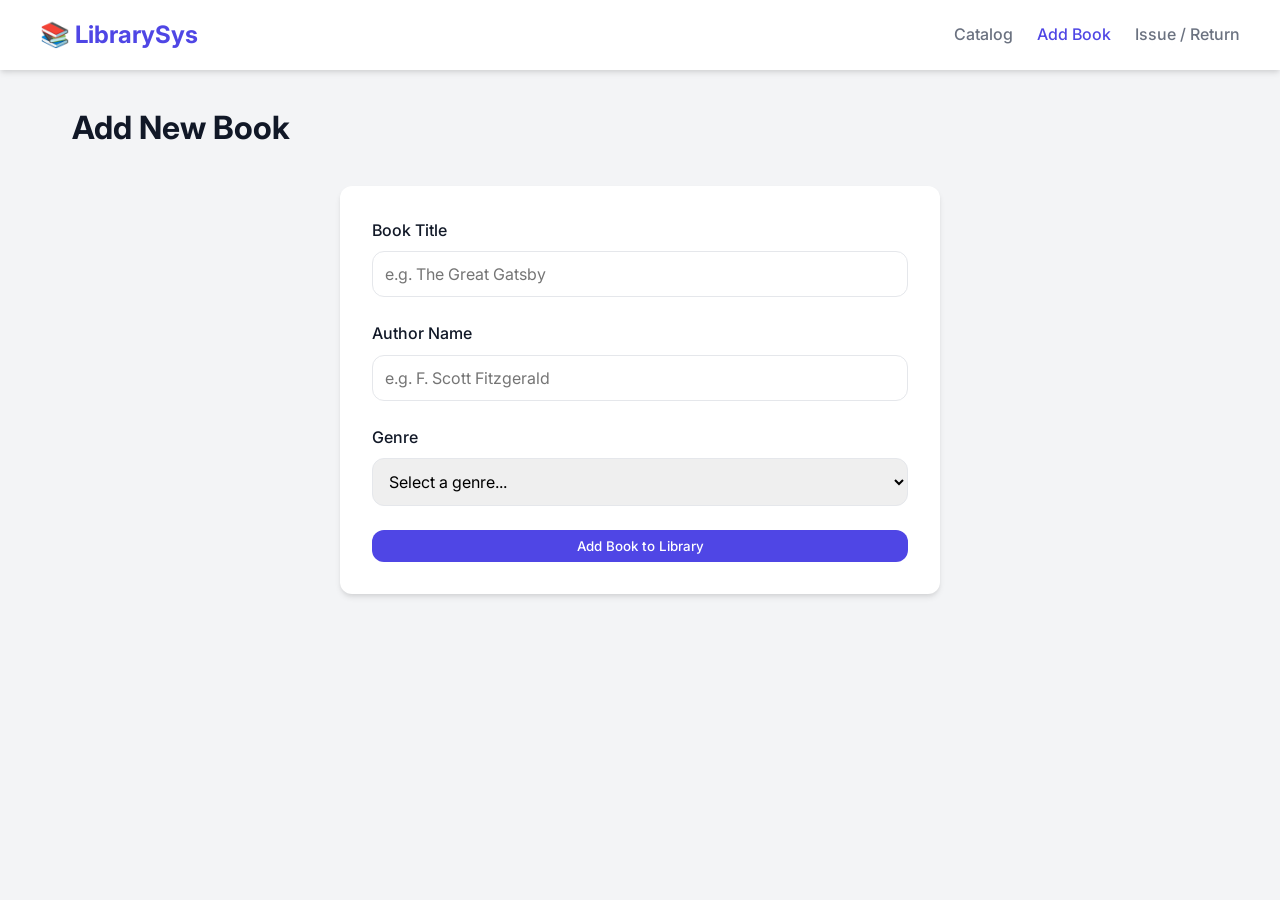
==== frontend/add_book.html @ faf9b97c "Initial Comiit" ====
<!DOCTYPE html>
<html lang="en">
<head>
    <meta charset="UTF-8">
    <meta name="viewport" content="width=device-width, initial-scale=1.0">
    <title>Add Book - LibrarySys</title>
    <link rel="stylesheet" href="css/style.css">
</head>
<body>
    <nav>
        <div class="nav-container">
            <a href="index.html" class="brand">📚 LibrarySys</a>
            <div class="nav-links">
                <a href="index.html">Catalog</a>
                <a href="add_book.html" class="active">Add Book</a>
                <a href="issue_return.html">Issue / Return</a>
            </div>
        </div>
    </nav>

    <main>
        <div class="page-header">
            <h1>Add New Book</h1>
        </div>

        <div class="form-container">
            <form id="addBookForm">
                <div class="form-group">
                    <label for="title">Book Title</label>
                    <input type="text" id="title" required placeholder="e.g. The Great Gatsby">
                </div>
                <div class="form-group">
                    <label for="author">Author Name</label>
                    <input type="text" id="author" required placeholder="e.g. F. Scott Fitzgerald">
                </div>
                <div class="form-group">
                    <label for="genre">Genre</label>
                    <select id="genre" required>
                        <option value="">Select a genre...</option>
                        <option value="Fiction">Fiction</option>
                        <option value="Non-Fiction">Non-Fiction</option>
                        <option value="Sci-Fi">Sci-Fi</option>
                        <option value="Fantasy">Fantasy</option>
                        <option value="Mystery">Mystery</option>
                        <option value="Biography">Biography</option>
                        <option value="Programming">Programming</option>
                    </select>
                </div>
                <button type="submit" class="btn" style="width: 100%">Add Book to Library</button>
            </form>
        </div>
    </main>

    <script src="js/api.js"></script>
    <script>
        document.getElementById('addBookForm').addEventListener('submit', async (e) => {
            e.preventDefault();
            
            const btn = e.target.querySelector('button');
            btn.textContent = 'Adding...';
            btn.disabled = true;

            const bookData = {
                title: document.getElementById('title').value,
                author: document.getElementById('author').value,
                genre: document.getElementById('genre').value
            };

            try {
                const res = await api.addBook(bookData);
                showToast(res.message, 'success');
                e.target.reset();
            } catch (error) {
                showToast(error.message, 'error');
            } finally {
                btn.textContent = 'Add Book to Library';
                btn.disabled = false;
            }
        });
    </script>
</body>
</html>
---- frontend/css/style.css ----
@import url('https://fonts.googleapis.com/css2?family=Inter:wght@300;400;500;600;700&display=swap');

:root {
    --primary: #4f46e5;
    --primary-hover: #4338ca;
    --secondary: #10b981;
    --danger: #ef4444;
    --background: #f3f4f6;
    --surface: #ffffff;
    --text-main: #111827;
    --text-muted: #6b7280;
    --border: #e5e7eb;
    --radius: 12px;
    --shadow: 0 4px 6px -1px rgba(0, 0, 0, 0.1), 0 2px 4px -1px rgba(0, 0, 0, 0.06);
    --shadow-hover: 0 10px 15px -3px rgba(0, 0, 0, 0.1), 0 4px 6px -2px rgba(0, 0, 0, 0.05);
}

* {
    box-sizing: border-box;
    margin: 0;
    padding: 0;
    font-family: 'Inter', sans-serif;
}

body {
    background-color: var(--background);
    color: var(--text-main);
    line-height: 1.6;
}

/* Navbar */
nav {
    background: var(--surface);
    box-shadow: var(--shadow);
    padding: 1rem 2rem;
    position: sticky;
    top: 0;
    z-index: 100;
}

.nav-container {
    max-width: 1200px;
    margin: 0 auto;
    display: flex;
    justify-content: space-between;
    align-items: center;
}

.brand {
    font-size: 1.5rem;
    font-weight: 700;
    color: var(--primary);
    text-decoration: none;
    display: flex;
    align-items: center;
    gap: 0.5rem;
}

.nav-links {
    display: flex;
    gap: 1.5rem;
    align-items: center;
}

.nav-links a {
    text-decoration: none;
    color: var(--text-muted);
    font-weight: 500;
    transition: color 0.3s ease;
}

.nav-links a:hover, .nav-links a.active {
    color: var(--primary);
}

.btn {
    background: var(--primary);
    color: white;
    padding: 0.5rem 1rem;
    border-radius: var(--radius);
    text-decoration: none;
    font-weight: 500;
    border: none;
    cursor: pointer;
    transition: all 0.3s ease;
}

.btn:hover {
    background: var(--primary-hover);
    transform: translateY(-1px);
    box-shadow: var(--shadow);
}

.btn-secondary {
    background: transparent;
    color: var(--primary);
    border: 1px solid var(--primary);
}

.btn-secondary:hover {
    background: var(--primary);
    color: white;
}

.btn-danger {
    background: transparent;
    color: var(--danger);
    border: 1px solid var(--danger);
    padding: 0.25rem 0.75rem;
    font-size: 0.875rem;
}

.btn-danger:hover {
    background: var(--danger);
    color: white;
}

/* Main Container */
main {
    max-width: 1200px;
    margin: 2rem auto;
    padding: 0 2rem;
}

/* Header Sections */
.page-header {
    display: flex;
    justify-content: space-between;
    align-items: center;
    margin-bottom: 2rem;
}

h1 {
    font-size: 2rem;
    font-weight: 700;
}

/* Search Bar */
.search-container {
    display: flex;
    gap: 1rem;
    margin-bottom: 2rem;
}

.search-input {
    flex: 1;
    padding: 0.75rem 1rem;
    border: 1px solid var(--border);
    border-radius: var(--radius);
    font-size: 1rem;
    outline: none;
    transition: border-color 0.3s ease;
}

.search-input:focus {
    border-color: var(--primary);
    box-shadow: 0 0 0 3px rgba(79, 70, 229, 0.2);
}

/* Table / Grid */
.books-grid {
    display: grid;
    grid-template-columns: repeat(auto-fill, minmax(300px, 1fr));
    gap: 1.5rem;
}

.book-card {
    background: var(--surface);
    border-radius: var(--radius);
    padding: 1.5rem;
    box-shadow: var(--shadow);
    transition: transform 0.3s ease, box-shadow 0.3s ease;
    border: 1px solid var(--border);
}

.book-card:hover {
    transform: translateY(-4px);
    box-shadow: var(--shadow-hover);
}

.book-title {
    font-size: 1.25rem;
    font-weight: 600;
    margin-bottom: 0.5rem;
}

.book-author {
    color: var(--text-muted);
    font-size: 0.9rem;
    margin-bottom: 1rem;
}

.badge {
    display: inline-block;
    padding: 0.25rem 0.75rem;
    border-radius: 9999px;
    font-size: 0.75rem;
    font-weight: 600;
    background: #e0e7ff;
    color: var(--primary);
    margin-bottom: 1rem;
}

.status {
    display: inline-flex;
    align-items: center;
    gap: 0.5rem;
    font-size: 0.875rem;
    font-weight: 500;
}

.status-available::before {
    content: '';
    display: block;
    width: 8px;
    height: 8px;
    border-radius: 50%;
    background: var(--secondary);
}

.status-issued::before {
    content: '';
    display: block;
    width: 8px;
    height: 8px;
    border-radius: 50%;
    background: var(--danger);
}

.card-actions {
    display: flex;
    justify-content: space-between;
    margin-top: 1.5rem;
    padding-top: 1rem;
    border-top: 1px solid var(--border);
}

/* Forms */
.form-container {
    background: var(--surface);
    padding: 2rem;
    border-radius: var(--radius);
    box-shadow: var(--shadow);
    max-width: 600px;
    margin: 0 auto;
}

.form-group {
    margin-bottom: 1.5rem;
}

.form-group label {
    display: block;
    font-weight: 500;
    margin-bottom: 0.5rem;
}

.form-group input, .form-group select {
    width: 100%;
    padding: 0.75rem;
    border: 1px solid var(--border);
    border-radius: var(--radius);
    outline: none;
    font-size: 1rem;
}

.form-group input:focus, .form-group select:focus {
    border-color: var(--primary);
    box-shadow: 0 0 0 3px rgba(79, 70, 229, 0.2);
}

/* Alerts */
.toast-container {
    position: fixed;
    bottom: 2rem;
    right: 2rem;
    z-index: 1000;
    display: flex;
    flex-direction: column;
    gap: 1rem;
}

.toast {
    background: var(--surface);
    border-left: 4px solid var(--primary);
    padding: 1rem 1.5rem;
    border-radius: var(--radius);
    box-shadow: var(--shadow-hover);
    animation: slideIn 0.3s ease forwards;
}

.toast.error {
    border-left-color: var(--danger);
}

.toast.success {
    border-left-color: var(--secondary);
}

@keyframes slideIn {
    from {
        transform: translateX(100%);
        opacity: 0;
    }
    to {
        transform: translateX(0);
        opacity: 1;
    }
}
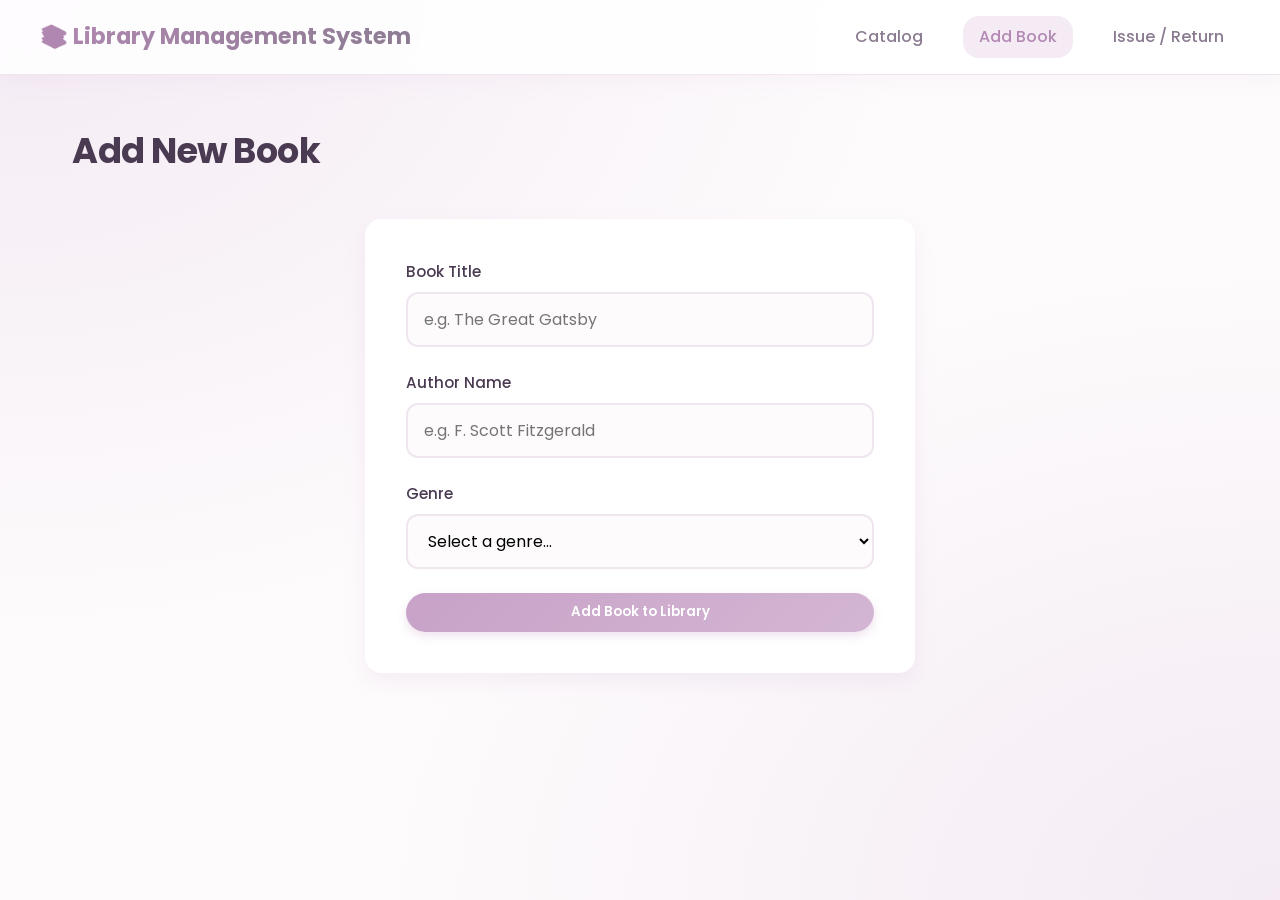
==== commit 23843e18: "Update frontend with lilac theme and UI enhancements" ====
--- a/frontend/add_book.html
+++ b/frontend/add_book.html
@@ -3,13 +3,13 @@
 <head>
     <meta charset="UTF-8">
     <meta name="viewport" content="width=device-width, initial-scale=1.0">
-    <title>Add Book - LibrarySys</title>
+    <title>Add Book - Library Management System</title>
     <link rel="stylesheet" href="css/style.css">
 </head>
 <body>
     <nav>
         <div class="nav-container">
-            <a href="index.html" class="brand">📚 LibrarySys</a>
+            <a href="index.html" class="brand">📚 Library Management System</a>
             <div class="nav-links">
                 <a href="index.html">Catalog</a>
                 <a href="add_book.html" class="active">Add Book</a>
--- a/frontend/css/style.css
+++ b/frontend/css/style.css
@@ -1,41 +1,48 @@
-@import url('https://fonts.googleapis.com/css2?family=Inter:wght@300;400;500;600;700&display=swap');
+@import url('https://fonts.googleapis.com/css2?family=Poppins:wght@300;400;500;600;700&display=swap');
 
 :root {
-    --primary: #4f46e5;
-    --primary-hover: #4338ca;
-    --secondary: #10b981;
-    --danger: #ef4444;
-    --background: #f3f4f6;
+    --primary: #C8A2C8;
+    --primary-hover: #B388B3;
+    --primary-light: #F4EBF4;
+    --secondary: #A2C8C8; 
+    --danger: #e68a8a;
+    --background: #FDFBFC;
     --surface: #ffffff;
-    --text-main: #111827;
-    --text-muted: #6b7280;
-    --border: #e5e7eb;
-    --radius: 12px;
-    --shadow: 0 4px 6px -1px rgba(0, 0, 0, 0.1), 0 2px 4px -1px rgba(0, 0, 0, 0.06);
-    --shadow-hover: 0 10px 15px -3px rgba(0, 0, 0, 0.1), 0 4px 6px -2px rgba(0, 0, 0, 0.05);
+    --text-main: #4a3b52;
+    --text-muted: #8a7b91;
+    --border: #F0E6F0;
+    --radius: 16px;
+    --shadow: 0 8px 20px rgba(200, 162, 200, 0.15);
+    --shadow-hover: 0 12px 28px rgba(200, 162, 200, 0.25);
+    --transition: all 0.3s cubic-bezier(0.4, 0, 0.2, 1);
 }
 
 * {
     box-sizing: border-box;
     margin: 0;
     padding: 0;
-    font-family: 'Inter', sans-serif;
+    font-family: 'Poppins', sans-serif;
 }
 
 body {
     background-color: var(--background);
+    background-image: radial-gradient(at 0% 0%, #F4EBF4 0%, transparent 50%), radial-gradient(at 100% 100%, #F4EBF4 0%, transparent 50%);
+    background-attachment: fixed;
     color: var(--text-main);
     line-height: 1.6;
+    min-height: 100vh;
 }
 
 /* Navbar */
 nav {
-    background: var(--surface);
-    box-shadow: var(--shadow);
+    background: rgba(255, 255, 255, 0.85);
+    backdrop-filter: blur(10px);
+    box-shadow: 0 4px 20px rgba(200, 162, 200, 0.1);
     padding: 1rem 2rem;
     position: sticky;
     top: 0;
     z-index: 100;
+    border-bottom: 1px solid var(--border);
 }
 
 .nav-container {
@@ -47,13 +54,17 @@
 }
 
 .brand {
-    font-size: 1.5rem;
+    font-size: 1.4rem;
     font-weight: 700;
-    color: var(--primary);
+    color: var(--text-main);
     text-decoration: none;
     display: flex;
     align-items: center;
-    gap: 0.5rem;
+    gap: 0.75rem;
+    background: linear-gradient(135deg, #B388B3, #8a7b91);
+    -webkit-background-clip: text;
+    background-clip: text;
+    -webkit-text-fill-color: transparent;
 }
 
 .nav-links {
@@ -66,59 +77,75 @@
     text-decoration: none;
     color: var(--text-muted);
     font-weight: 500;
-    transition: color 0.3s ease;
-}
-
-.nav-links a:hover, .nav-links a.active {
-    color: var(--primary);
-}
-
-.btn {
-    background: var(--primary);
-    color: white;
+    transition: var(--transition);
     padding: 0.5rem 1rem;
     border-radius: var(--radius);
+}
+
+.nav-links a:hover, .nav-links a.active {
+    color: var(--primary-hover);
+    background: var(--primary-light);
+}
+
+/* Buttons */
+.btn {
+    background: linear-gradient(135deg, var(--primary), #D3B6D3);
+    color: white;
+    padding: 0.6rem 1.5rem;
+    border-radius: 30px;
     text-decoration: none;
-    font-weight: 500;
+    font-weight: 600;
     border: none;
     cursor: pointer;
-    transition: all 0.3s ease;
+    transition: var(--transition);
+    box-shadow: 0 4px 10px rgba(200, 162, 200, 0.3);
+    display: inline-flex;
+    align-items: center;
+    justify-content: center;
+    gap: 0.5rem;
 }
 
 .btn:hover {
-    background: var(--primary-hover);
-    transform: translateY(-1px);
-    box-shadow: var(--shadow);
+    transform: translateY(-2px);
+    box-shadow: 0 6px 15px rgba(200, 162, 200, 0.4);
+    background: linear-gradient(135deg, var(--primary-hover), var(--primary));
 }
 
 .btn-secondary {
     background: transparent;
-    color: var(--primary);
-    border: 1px solid var(--primary);
+    color: var(--primary-hover);
+    border: 2px solid var(--primary);
+    box-shadow: none;
 }
 
 .btn-secondary:hover {
-    background: var(--primary);
-    color: white;
+    background: var(--primary-light);
+    color: var(--primary-hover);
+    border-color: var(--primary-hover);
+    transform: translateY(-2px);
 }
 
 .btn-danger {
     background: transparent;
     color: var(--danger);
     border: 1px solid var(--danger);
-    padding: 0.25rem 0.75rem;
+    padding: 0.35rem 1rem;
     font-size: 0.875rem;
+    border-radius: 20px;
+    cursor: pointer;
+    transition: var(--transition);
 }
 
 .btn-danger:hover {
     background: var(--danger);
     color: white;
+    transform: translateY(-1px);
 }
 
 /* Main Container */
 main {
     max-width: 1200px;
-    margin: 2rem auto;
+    margin: 3rem auto;
     padding: 0 2rem;
 }
 
@@ -127,122 +154,166 @@
     display: flex;
     justify-content: space-between;
     align-items: center;
-    margin-bottom: 2rem;
+    margin-bottom: 2.5rem;
 }
 
 h1 {
-    font-size: 2rem;
+    font-size: 2.2rem;
     font-weight: 700;
+    color: var(--text-main);
+    letter-spacing: -0.5px;
+}
+
+h2 {
+    font-size: 1.6rem;
+    font-weight: 600;
+    margin-bottom: 0.5rem;
+    color: var(--text-main);
 }
 
 /* Search Bar */
 .search-container {
     display: flex;
     gap: 1rem;
-    margin-bottom: 2rem;
+    margin-bottom: 3rem;
+    max-width: 600px;
 }
 
 .search-input {
     flex: 1;
-    padding: 0.75rem 1rem;
-    border: 1px solid var(--border);
-    border-radius: var(--radius);
+    padding: 0.8rem 1.5rem;
+    border: 2px solid var(--border);
+    border-radius: 30px;
     font-size: 1rem;
     outline: none;
-    transition: border-color 0.3s ease;
+    transition: var(--transition);
+    background: var(--surface);
+    box-shadow: inset 0 2px 4px rgba(0,0,0,0.02);
 }
 
 .search-input:focus {
     border-color: var(--primary);
-    box-shadow: 0 0 0 3px rgba(79, 70, 229, 0.2);
+    box-shadow: 0 0 0 4px var(--primary-light);
 }
 
 /* Table / Grid */
 .books-grid {
     display: grid;
-    grid-template-columns: repeat(auto-fill, minmax(300px, 1fr));
-    gap: 1.5rem;
+    grid-template-columns: repeat(auto-fill, minmax(280px, 1fr));
+    gap: 2rem;
 }
 
 .book-card {
     background: var(--surface);
     border-radius: var(--radius);
-    padding: 1.5rem;
+    padding: 1.8rem;
     box-shadow: var(--shadow);
-    transition: transform 0.3s ease, box-shadow 0.3s ease;
-    border: 1px solid var(--border);
+    transition: var(--transition);
+    border: 1px solid rgba(255,255,255,0.7);
+    display: flex;
+    flex-direction: column;
+    position: relative;
+    overflow: hidden;
+}
+
+.book-card::before {
+    content: '';
+    position: absolute;
+    top: 0;
+    left: 0;
+    right: 0;
+    height: 4px;
+    background: linear-gradient(90deg, var(--primary), var(--secondary));
+    opacity: 0;
+    transition: var(--transition);
 }
 
 .book-card:hover {
-    transform: translateY(-4px);
+    transform: translateY(-6px);
     box-shadow: var(--shadow-hover);
 }
 
+.book-card:hover::before {
+    opacity: 1;
+}
+
 .book-title {
-    font-size: 1.25rem;
+    font-size: 1.3rem;
     font-weight: 600;
-    margin-bottom: 0.5rem;
+    margin-bottom: 0.3rem;
+    line-height: 1.3;
 }
 
 .book-author {
     color: var(--text-muted);
-    font-size: 0.9rem;
-    margin-bottom: 1rem;
+    font-size: 0.95rem;
+    margin-bottom: 1.2rem;
 }
 
 .badge {
     display: inline-block;
-    padding: 0.25rem 0.75rem;
-    border-radius: 9999px;
+    padding: 0.3rem 0.8rem;
+    border-radius: 20px;
     font-size: 0.75rem;
     font-weight: 600;
-    background: #e0e7ff;
-    color: var(--primary);
+    background: var(--primary-light);
+    color: var(--primary-hover);
     margin-bottom: 1rem;
+    align-self: flex-start;
 }
 
 .status {
     display: inline-flex;
     align-items: center;
     gap: 0.5rem;
-    font-size: 0.875rem;
+    font-size: 0.9rem;
     font-weight: 500;
-}
-
+    margin-top: auto;
+}
+
+.status-available {
+    color: #4b8b8b;
+}
 .status-available::before {
     content: '';
     display: block;
-    width: 8px;
-    height: 8px;
+    width: 10px;
+    height: 10px;
     border-radius: 50%;
-    background: var(--secondary);
-}
-
+    background: #6bc2c2;
+    box-shadow: 0 0 6px #6bc2c2;
+}
+
+.status-issued {
+    color: #a85c5c;
+}
 .status-issued::before {
     content: '';
     display: block;
-    width: 8px;
-    height: 8px;
+    width: 10px;
+    height: 10px;
     border-radius: 50%;
     background: var(--danger);
+    box-shadow: 0 0 6px var(--danger);
 }
 
 .card-actions {
     display: flex;
-    justify-content: space-between;
+    justify-content: flex-end;
     margin-top: 1.5rem;
     padding-top: 1rem;
-    border-top: 1px solid var(--border);
+    border-top: 1px dashed var(--border);
 }
 
 /* Forms */
 .form-container {
     background: var(--surface);
-    padding: 2rem;
+    padding: 2.5rem;
     border-radius: var(--radius);
     box-shadow: var(--shadow);
-    max-width: 600px;
+    max-width: 550px;
     margin: 0 auto;
+    border: 1px solid rgba(255,255,255,0.7);
 }
 
 .form-group {
@@ -253,20 +324,25 @@
     display: block;
     font-weight: 500;
     margin-bottom: 0.5rem;
+    color: var(--text-main);
+    font-size: 0.95rem;
 }
 
 .form-group input, .form-group select {
     width: 100%;
-    padding: 0.75rem;
-    border: 1px solid var(--border);
-    border-radius: var(--radius);
+    padding: 0.8rem 1rem;
+    border: 2px solid var(--border);
+    border-radius: 12px;
     outline: none;
     font-size: 1rem;
+    transition: var(--transition);
+    background: var(--background);
 }
 
 .form-group input:focus, .form-group select:focus {
     border-color: var(--primary);
-    box-shadow: 0 0 0 3px rgba(79, 70, 229, 0.2);
+    box-shadow: 0 0 0 4px var(--primary-light);
+    background: var(--surface);
 }
 
 /* Alerts */
@@ -282,11 +358,12 @@
 
 .toast {
     background: var(--surface);
-    border-left: 4px solid var(--primary);
-    padding: 1rem 1.5rem;
-    border-radius: var(--radius);
+    border-left: 5px solid var(--primary);
+    padding: 1.2rem 1.5rem;
+    border-radius: 12px;
     box-shadow: var(--shadow-hover);
-    animation: slideIn 0.3s ease forwards;
+    font-weight: 500;
+    animation: slideIn 0.4s cubic-bezier(0.175, 0.885, 0.32, 1.275) forwards;
 }
 
 .toast.error {
@@ -294,12 +371,12 @@
 }
 
 .toast.success {
-    border-left-color: var(--secondary);
+    border-left-color: #6bc2c2;
 }
 
 @keyframes slideIn {
     from {
-        transform: translateX(100%);
+        transform: translateX(120%);
         opacity: 0;
     }
     to {
